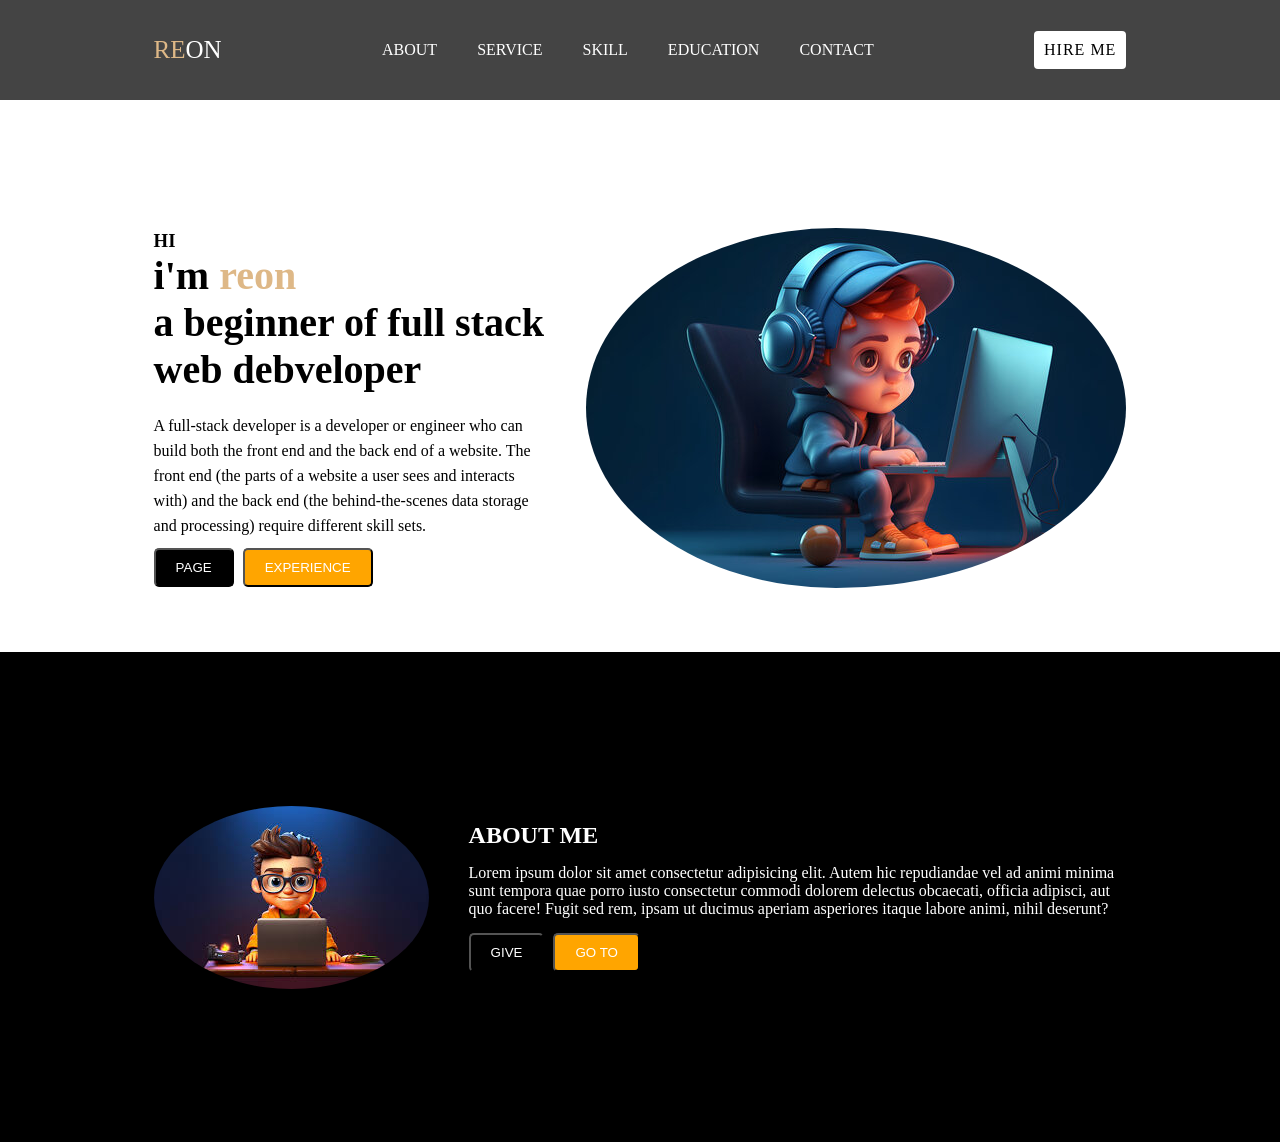
==== mine/index.html @ d32cdc99 "Add files via upload d" ====
<!DOCTYPE html>
<html lang="en">

<head>
    <meta charset="UTF-8">
    <meta name="viewport" content="width=device-width, initial-scale=1.0">
    <title>Document</title>
    <link rel="stylesheet" href="style.css">
</head>

<body>
    <header>
        <a href="" class="reon"><span>re</span>on</a>
        <nav>
            <ul>
                <li><a href="">about</a></li>
                <li><a href="">service</a></li>
                <li><a href="">skill</a></li>
                <li><a href="">education</a></li>
                <li><a href="">contact</a></li>
            </ul>
        </nav>
        <a href="" class="hire">hire me</a>
    </header>
    <main>
        <section class="sec-1">
            <div class="div-1">
                <h3>hi</h3>
                <h1>i'm <span>reon</span><br>a beginner of full stack web debveloper</h1>
                <p>A full-stack developer is a developer or engineer who can build both the front end and the back end
                    of a
                    website. The front end (the parts of a website a user sees and interacts with) and the back end (the
                    behind-the-scenes data storage and processing) require different skill sets.</p>
                <button class="btn-1">page</button>
                <button class="btn-2">experience</button>
            </div>
            <img src="img.jpg" alt="">


        </section>
        <section class="sec-2">
            <img src="images.jpeg" alt="">
            <div>
                <h1>about me</h1>
                <p>Lorem ipsum dolor sit amet consectetur adipisicing elit. Autem hic repudiandae vel ad animi minima
                    sunt tempora quae porro iusto consectetur commodi dolorem delectus obcaecati, officia adipisci, aut
                    quo facere! Fugit sed rem, ipsam ut ducimus aperiam asperiores itaque labore animi, nihil deserunt?
                </p>
                <button class="btn-1">give</button>
                <button class="btn-2">go to</button>
            </div>

        </section>

    </main>


</body>

</html>
---- mine/style.css ----
* {
    margin: 0;
    padding: 0;
    text-decoration: none;
}

header {

    background-color: rgba(0, 0, 0, 0.733);
    display: flex;
    text-decoration: none;
    padding-left: 12%;
    padding-right: 12%;
    justify-content: space-between;
    align-items: center;
    height: 100px;
    text-transform: uppercase;
    position: relative;
}

nav ul {
    display: flex;
    list-style: none;
}

nav ul li {
    padding: 20px;

}

.reon {
    color: white;
    font-size: 25px;
    transition: 0.4s ease-in;
}

span {
    color: burlywood;
}

.reon:hover {
    color: rgba(0, 255, 255, 0.619);

    text-shadow: 0 0 15px rgba(0, 255, 255, 0.619),
        0 0 15px rgba(0, 255, 255, 0.619),
        0 0 15px rgba(0, 255, 255, 0.619),
        0 0 15px rgba(0, 255, 255, 0.619),
        0 0 15px rgba(0, 255, 255, 0.619);
    transform: scale(1.1);
}

nav ul li a {

    color: white;
    font-size: px;
    transition: 0.4s ease-in;

}

nav ul li a:hover {
    color: #00ffff9e;
    text-shadow: 0 0 15px rgba(0, 255, 255, 0.619),
        0 0 15px rgba(0, 255, 255, 0.619),
        0 0 15px rgba(0, 255, 255, 0.619),
        0 0 15px rgba(0, 255, 255, 0.619),
        0 0 15px rgba(0, 255, 255, 0.619);

}

.hire {
    color: black;
    padding: 10px 10px;
    background-color: white;
    border-radius: 4px;
    transition: 0.7s ease;
    letter-spacing: 1px;

}

.hire:hover {
    background-color: #00ffff9e;
    box-shadow: 0 0 25px #00ffff9e;
    transform: scale(1.1);
    transform: rotate(360deg);
}

.sec-1 {
    background-color: white;
    display: flex;
    justify-content: center;
    align-items: center;
    padding-left: 12%;
    padding-right: 12%;
    margin-top: 10%;
    margin-bottom: 5%;
}

.div-1 h3 {
    text-transform: uppercase;
    font-weight: 600;
}

.div-1 h1 {
    font-size: 40px;
    font-weight: 600;

}

.div-1 p {
    padding-top: 20px;
    padding-bottom: 10px;
    line-height: 25px;
}

.sec-1 img {
    padding-left: 40px;
    border-radius: 50%;
    transition: 0.5s;
}

.sec-1 img:hover {
    transform: scale(1.1);

}

.btn-1 {
    background-color: black;
    color: white;
    padding: 10px 20px;
    border-radius: 5px;
    margin-right: 5px;
    text-transform: uppercase;
    transition: 0.7s ease-in;
}

.btn-2 {
    background-color: orange;
    color: white;
    padding: 10px 20px;
    border-radius: 5px;
    text-transform: uppercase;
    transition: 0.7s ease-in;
}

.btn-1:hover {
    color: black;
    background-color: greenyellow;
    box-shadow: 0 0 15px #c1ea82,
        0 0 15px #c1ea82,
        0 0 15px #c1ea82,
        0 0 15px #c1ea82;
    transform: scale(1.1);
    transform: rotate(-360deg);
}

.btn-2:hover {
    background-color: #892be2cf;
    box-shadow: 0 0 15px #892be2cf,
        0 0 15px #892be2cf,
        0 0 15px #892be2cf,
        0 0 15px #892be2cf;
    transform: scale(1.1);
    transform: rotate(360deg);
}

.sec-2 {
    background-color: black;
    display: flex;
    justify-content: center;
    align-items: center;
    padding: 12%;
    column-gap: 40px;
}

.sec-2 h1 {
    color: white;
    text-transform: uppercase;
}

.sec-2 p {
    color: white;
    padding: 15px 0px;
}

.sec-2 img {
    border-radius: 50%;
}

.sec-3 {
    display: flex;
    justify-content: center;
    align-items: center;
    padding: 12%;

}
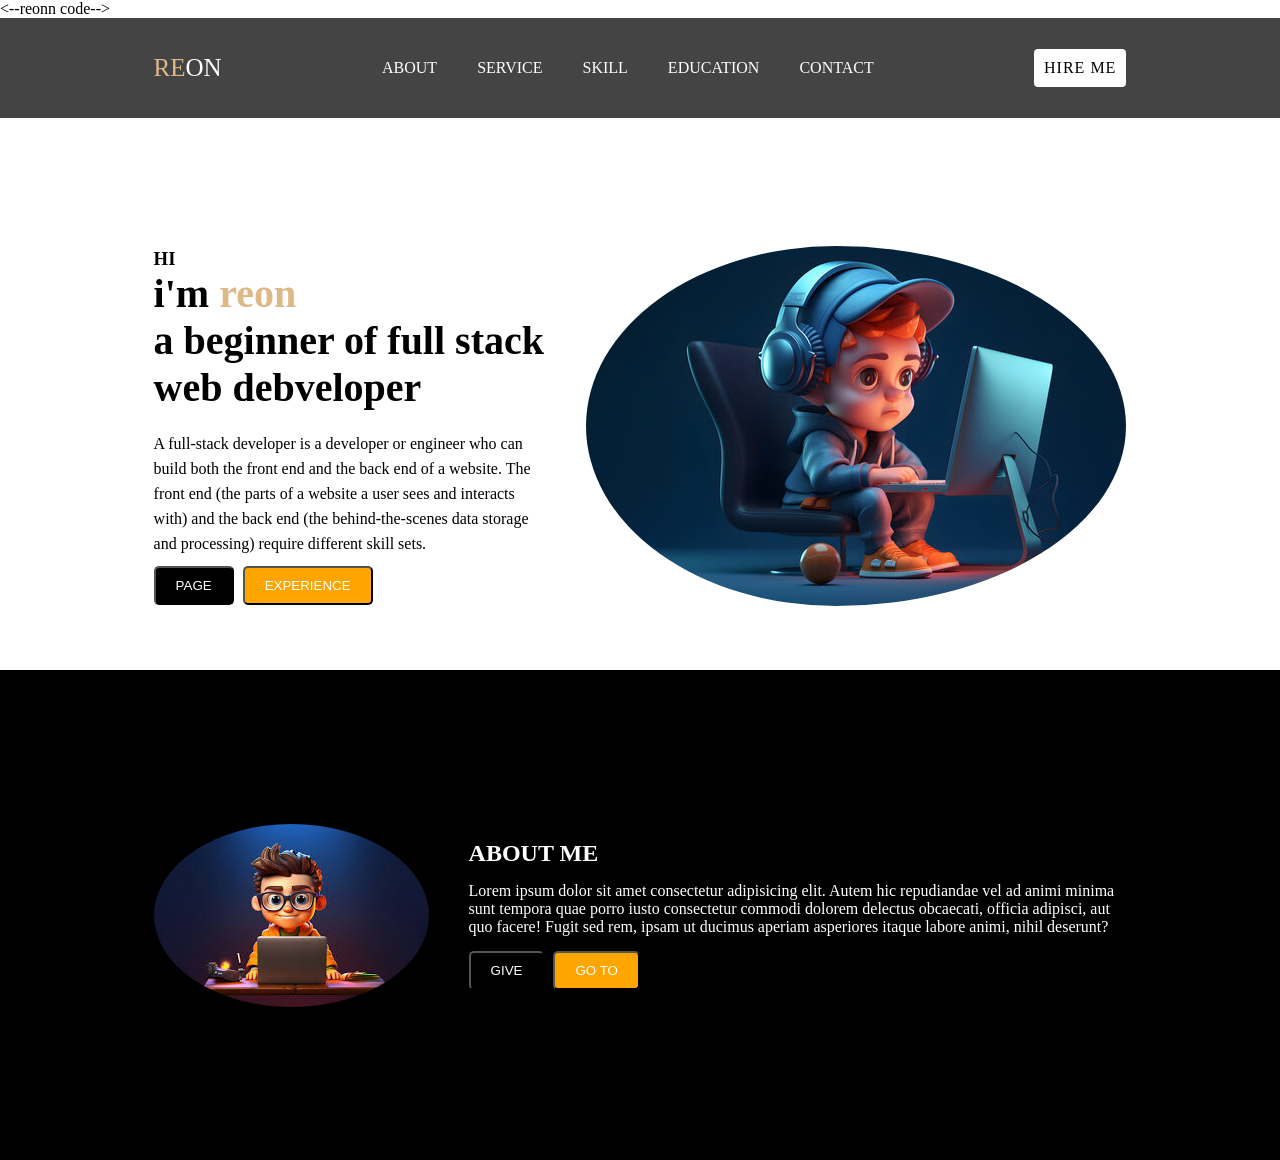
==== commit f5a70fa7: "first" ====
--- a/mine/index.html
+++ b/mine/index.html
@@ -1,6 +1,6 @@
 <!DOCTYPE html>
 <html lang="en">
-
+<--reonn code-->
 <head>
     <meta charset="UTF-8">
     <meta name="viewport" content="width=device-width, initial-scale=1.0">
